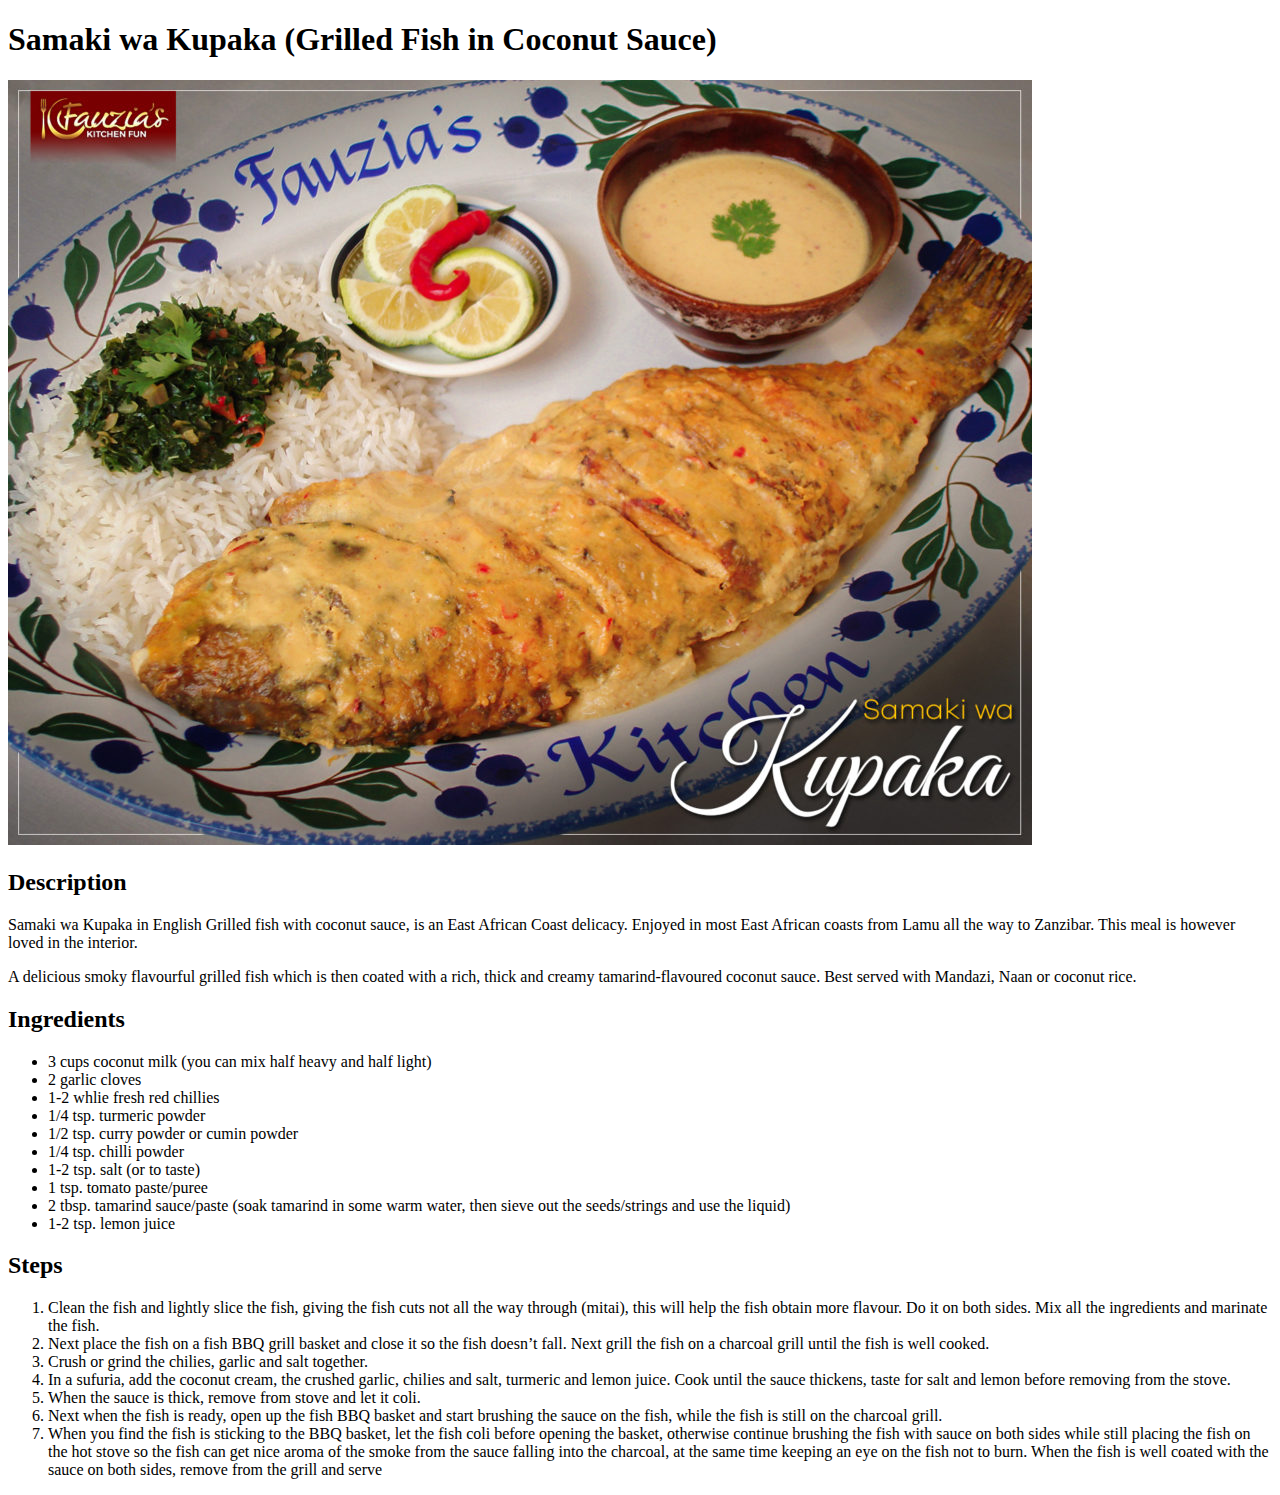
==== recipes/coconut.html @ ec6452ae "added two more swahili recipes" ====
<!DOCTYPE html>
<html lang="en">
  <head>
    <meta charset="UTF-8" />
    <meta name="viewport" content="width=device-width, initial-scale=1.0" />
    <title>Samaki wa Kupaka</title>
  </head>
  <body>
    <h1>Samaki wa Kupaka (Grilled Fish in Coconut Sauce)</h1>
    <img src="samaki.jpg" alt="samaki wa kupaka picture" />
    <h2>Description</h2>
    <p>
      Samaki wa Kupaka in English Grilled fish with coconut sauce, is an East
      African Coast delicacy. Enjoyed in most East African coasts from Lamu all
      the way to Zanzibar. This meal is however loved in the interior.
    </p>
    <p>
      A delicious smoky flavourful grilled fish which is then coated with a
      rich, thick and creamy tamarind-flavoured coconut sauce. Best served with
      Mandazi, Naan or coconut rice.
    </p>

    <h2>Ingredients</h2>
    <ul>
      <li>3 cups coconut milk (you can mix half heavy and half light)</li>
      <li>2 garlic cloves</li>
      <li>1-2 whlie fresh red chillies</li>
      <li>1/4 tsp. turmeric powder</li>
      <li>1/2 tsp. curry powder or cumin powder</li>
      <li>1/4 tsp. chilli powder</li>
      <li>1-2 tsp. salt (or to taste)</li>
      <li>1 tsp. tomato paste/puree</li>
      <li>
        2 tbsp. tamarind sauce/paste (soak tamarind in some warm water, then
        sieve out the seeds/strings and use the liquid)
      </li>
      <li>1-2 tsp. lemon juice</li>
    </ul>
    <h2>Steps</h2>
    <ol>
      <li>
        Clean the fish and lightly slice the fish, giving the fish cuts not all
        the way through (mitai), this will help the fish obtain more flavour. Do
        it on both sides. Mix all the ingredients and marinate the fish.
      </li>
      <li>
        Next place the fish on a fish BBQ grill basket and close it so the fish
        doesn’t fall. Next grill the fish on a charcoal grill until the fish is
        well cooked.
      </li>
      <li>
        Crush or grind the chilies, garlic and salt together.
      </li>
      <li>
        In a sufuria, add the coconut cream, the crushed garlic, chilies and
        salt, turmeric and lemon juice. Cook until the sauce thickens, taste for
        salt and lemon before removing from the stove.
      </li>
      <li>
        When the sauce is thick, remove from stove and let it coli.
      </li>
      <li>
        Next when the fish is ready, open up the fish BBQ basket and start
        brushing the sauce on the fish, while the fish is still on the charcoal
        grill.
      </li>
      <li>
        When you find the fish is sticking to the BBQ basket, let the fish coli
        before opening the basket, otherwise continue brushing the fish with
        sauce on both sides while still placing the fish on the hot stove so the
        fish can get nice aroma of the smoke from the sauce falling into the
        charcoal, at the same time keeping an eye on the fish not to burn. When
        the fish is well coated with the sauce on both sides, remove from the
        grill and serve
      </li>
    </ol>
  </body>
</html>
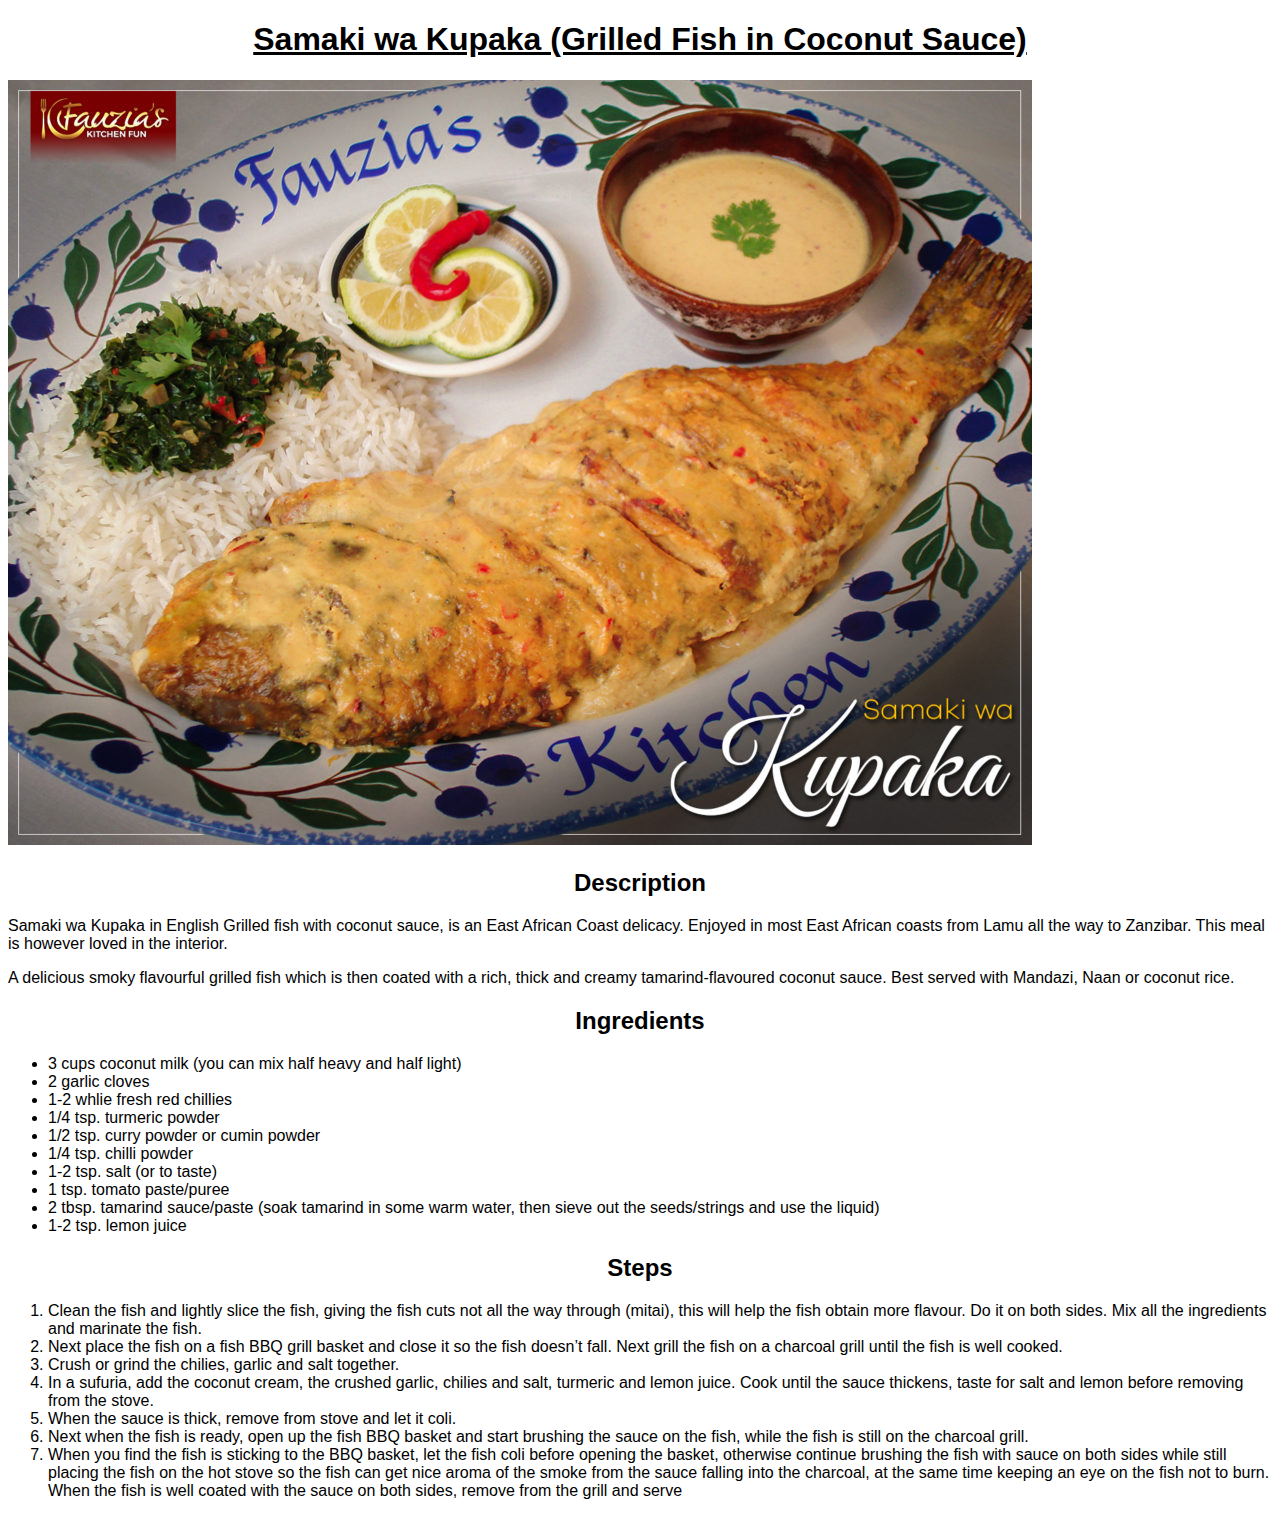
==== commit 0360cee1: "css changes to all files" ====
--- a/recipes/coconut.html
+++ b/recipes/coconut.html
@@ -3,12 +3,16 @@
   <head>
     <meta charset="UTF-8" />
     <meta name="viewport" content="width=device-width, initial-scale=1.0" />
+    <link rel="stylesheet" href="/style.css">
+    
     <title>Samaki wa Kupaka</title>
   </head>
   <body>
-    <h1>Samaki wa Kupaka (Grilled Fish in Coconut Sauce)</h1>
+    <h1 class="recipe-title">Samaki wa Kupaka (Grilled Fish in Coconut Sauce)</h1>
+    
     <img src="samaki.jpg" alt="samaki wa kupaka picture" />
-    <h2>Description</h2>
+    
+    <h2 class="subheading">Description</h2>
     <p>
       Samaki wa Kupaka in English Grilled fish with coconut sauce, is an East
       African Coast delicacy. Enjoyed in most East African coasts from Lamu all
@@ -20,7 +24,8 @@
       Mandazi, Naan or coconut rice.
     </p>
 
-    <h2>Ingredients</h2>
+    <h2 class="subheading">Ingredients</h2>
+    
     <ul>
       <li>3 cups coconut milk (you can mix half heavy and half light)</li>
       <li>2 garlic cloves</li>
@@ -36,34 +41,38 @@
       </li>
       <li>1-2 tsp. lemon juice</li>
     </ul>
-    <h2>Steps</h2>
+    
+    <h2 class="subheading">Steps</h2>
+    
     <ol>
       <li>
         Clean the fish and lightly slice the fish, giving the fish cuts not all
         the way through (mitai), this will help the fish obtain more flavour. Do
         it on both sides. Mix all the ingredients and marinate the fish.
       </li>
+      
       <li>
         Next place the fish on a fish BBQ grill basket and close it so the fish
         doesn’t fall. Next grill the fish on a charcoal grill until the fish is
         well cooked.
       </li>
-      <li>
-        Crush or grind the chilies, garlic and salt together.
-      </li>
+      
+      <li>Crush or grind the chilies, garlic and salt together.</li>
+      
       <li>
         In a sufuria, add the coconut cream, the crushed garlic, chilies and
         salt, turmeric and lemon juice. Cook until the sauce thickens, taste for
         salt and lemon before removing from the stove.
       </li>
-      <li>
-        When the sauce is thick, remove from stove and let it coli.
-      </li>
+      
+      <li>When the sauce is thick, remove from stove and let it coli.</li>
+      
       <li>
         Next when the fish is ready, open up the fish BBQ basket and start
         brushing the sauce on the fish, while the fish is still on the charcoal
         grill.
       </li>
+      
       <li>
         When you find the fish is sticking to the BBQ basket, let the fish coli
         before opening the basket, otherwise continue brushing the fish with
--- a/style.css
+++ b/style.css
@@ -0,0 +1,11 @@
+*{
+  font-family: Arial, Helvetica, sans-serif;
+}
+.recipe-title{
+  text-align: center;
+  text-decoration: underline;
+}
+
+.subheading{
+  text-align: center;
+}